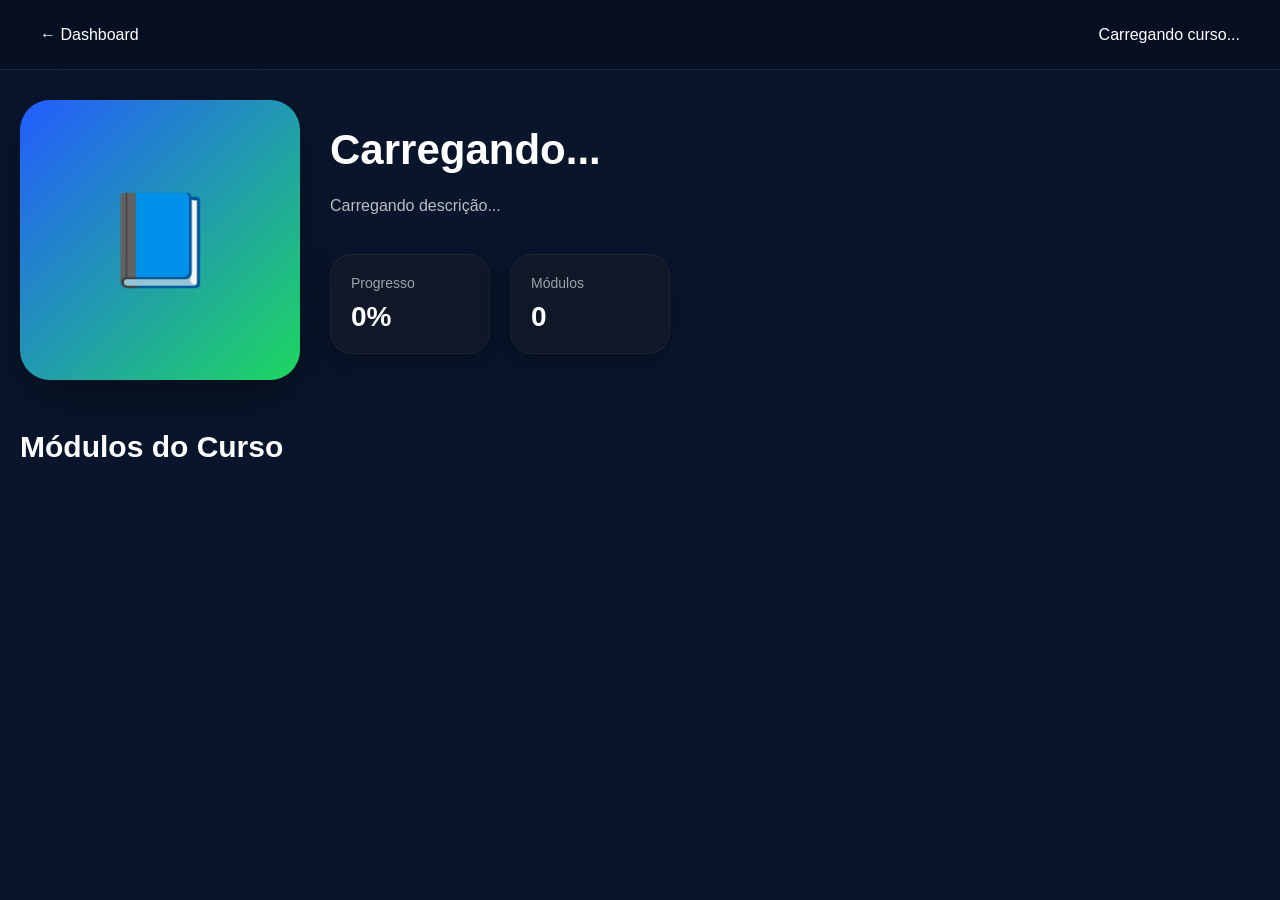
==== course.html @ 8aaa253e "First commit" ====
<!DOCTYPE html>
<html lang="pt-BR">
<head>

  <meta charset="UTF-8">

  <meta
    name="viewport"
    content="width=device-width, initial-scale=1.0"
  >

  <title>Curso</title>

  <link rel="stylesheet" href="css/style.css">
  <link rel="stylesheet" href="css/course.css">

</head>
<body>

<header class="topbar">

  <a href="dashboard.html">
    ← Dashboard
  </a>

  <div id="courseTitle">
    Carregando curso...
  </div>

</header>

<main class="course-container">

  <!-- HERO -->

  <section class="course-hero">

    <div class="course-cover" id="courseCover">
      📘
    </div>

    <div class="course-info">

      <h1 id="courseName">
        Carregando...
      </h1>

      <p id="courseDescription">
        Carregando descrição...
      </p>

      <div class="course-meta">

        <div class="meta-card">

          <span class="meta-label">
            Progresso
          </span>

          <span class="meta-value" id="courseProgress">
            0%
          </span>

        </div>

        <div class="meta-card">

          <span class="meta-label">
            Módulos
          </span>

          <span class="meta-value" id="moduleCount">
            0
          </span>

        </div>

      </div>

    </div>

  </section>

  <!-- MÓDULOS -->

  <section class="modules-section">

    <div class="section-header">

      <h2>
        Módulos do Curso
      </h2>

    </div>

    <div id="modulesGrid" class="modules-grid">

      <!-- módulos carregados via JS -->

    </div>

  </section>

</main>

<script src="js/course.js"></script>

</body>
</html>
---- css/style.css ----
*{
  margin:0;
  padding:0;
  box-sizing:border-box;
}

body{
  font-family:Arial;
  background:#09152b;
  color:white;
  touch-action:manipulation;
}

html{
  touch-action:manipulation;
}

a{
  color:white;
  text-decoration:none;
}

.topbar{
  height:70px;
  background:#071022;
  display:flex;
  align-items:center;
  justify-content:space-between;
  padding:0 40px;
  border-bottom:1px solid rgba(255,255,255,.1);
}

.container{
  width:90%;
  max-width:1200px;
  margin:auto;
  padding:40px 0;
}

.login-container{
  width:100%;
  height:100vh;
  display:flex;
  justify-content:center;
  align-items:center;
}

.login-card{
  width:400px;
  background:#13203b;
  padding:40px;
  border-radius:20px;
}

.login-card h1{
  margin-bottom:10px;
}

.login-card p{
  margin-bottom:30px;
  opacity:.7;
}

input{
  width:100%;
  height:50px;
  border:none;
  border-radius:10px;
  padding:0 15px;
  margin-bottom:20px;
}

button{
  height:50px;
  border:none;
  border-radius:10px;
  background:#245cff;
  color:white;
  cursor:pointer;
  padding:0 30px;
}

.card{
  background:#13203b;
  border-radius:20px;
  padding:30px;
}


/* NAV */

.topbar nav{
  display:flex;
  align-items:center;

  gap:12px;

  flex-wrap:wrap;
}

/* LINKS */

.topbar nav a{
  height:42px;

  padding:0 18px;

  display:flex;
  align-items:center;
  justify-content:center;

  border-radius:14px;

  text-decoration:none;

  color:rgba(255,255,255,.75);

  font-size:14px;
  font-weight:700;

  transition:
    background .2s,
    color .2s,
    transform .2s;
}

/* HOVER */

.topbar nav a:hover{
  background:#13203b;

  color:white;

  transform:translateY(-2px);
}

/* LINK ATIVO */

.topbar nav a.active{
  background:#245cff;

  color:white;

  box-shadow:
    0 10px 25px rgba(36,92,255,.35);
}

/* MOBILE */

@media(max-width:768px){

  .topbar{
    padding:15px;

    flex-direction:column;
    align-items:flex-start;
  }

  .logo{
    font-size:18px;
  }

  .topbar nav{
    width:100%;

    display:grid;

    grid-template-columns:
      repeat(3, 1fr);

    gap:10px;
  }

  .topbar nav a{
    width:100%;
  }

}
---- css/course.css ----
.course-container{
  width:100%;
  max-width:1400px;

  margin:auto;

  padding:30px 20px 60px;
}

/* HERO */

.course-hero{
  display:grid;

  grid-template-columns:
    280px 1fr;

  gap:30px;

  margin-bottom:50px;
}

/* COVER */

.course-cover{
  width:100%;
  height:280px;

  border-radius:30px;

  background:
    linear-gradient(
      135deg,
      #245cff,
      #1ed760
    );

  display:flex;
  align-items:center;
  justify-content:center;

  font-size:90px;

  box-shadow:
    0 20px 50px rgba(0,0,0,.3);
}

/* INFO */

.course-info{
  display:flex;
  flex-direction:column;
  justify-content:center;
}

.course-info h1{
  color:white;

  font-size:42px;
  font-weight:800;

  margin-bottom:18px;
}

.course-info p{
  color:rgba(255,255,255,.72);

  font-size:16px;

  line-height:1.7;

  max-width:700px;

  margin-bottom:35px;
}

/* META */

.course-meta{
  display:flex;
  gap:20px;

  flex-wrap:wrap;
}

.meta-card{
  min-width:160px;

  padding:20px;

  border-radius:22px;

  background:#101827;

  border:1px solid rgba(255,255,255,.05);

  box-shadow:
    0 10px 30px rgba(0,0,0,.25);
}

.meta-label{
  display:block;

  color:rgba(255,255,255,.6);

  font-size:14px;

  margin-bottom:10px;
}

.meta-value{
  color:white;

  font-size:28px;
  font-weight:800;
}

/* SECTION */

.section-header{
  margin-bottom:25px;
}

.section-header h2{
  color:white;

  font-size:30px;
  font-weight:800;
}

/* GRID */

.modules-grid{
  display:grid;

  grid-template-columns:
    repeat(auto-fit, minmax(280px, 1fr));

  gap:22px;
}

/* MODULE CARD */

.module-card{
  background:#101827;

  border-radius:26px;

  padding:24px;

  border:1px solid rgba(255,255,255,.05);

  box-shadow:
    0 15px 40px rgba(0,0,0,.25);

  transition:
    transform .2s,
    border-color .2s;
}

.module-card:hover{
  transform:translateY(-4px);

  border-color:#245cff;
}

.module-number{
  width:46px;
  height:46px;

  border-radius:14px;

  background:#245cff;

  display:flex;
  align-items:center;
  justify-content:center;

  color:white;

  font-size:18px;
  font-weight:800;

  margin-bottom:20px;
}

.module-card h3{
  color:white;

  font-size:22px;
  font-weight:800;

  margin-bottom:12px;
}

.module-card p{
  color:rgba(255,255,255,.7);

  font-size:14px;

  line-height:1.6;

  margin-bottom:25px;
}

/* BUTTON */

.module-btn{
  width:100%;
  height:48px;

  border:none;
  border-radius:14px;

  background:#245cff;

  color:white;

  font-size:14px;
  font-weight:700;

  cursor:pointer;

  transition:.2s;
}

.module-btn:hover{
  background:#3b6cff;
}

/* MOBILE */

@media(max-width:900px){

  .course-hero{
    grid-template-columns:1fr;
  }

  .course-cover{
    height:220px;
    font-size:70px;
  }

}

@media(max-width:768px){

  .course-container{
    padding:20px 15px 40px;
  }

  .course-info h1{
    font-size:30px;
  }

  .course-info p{
    font-size:15px;
  }

  .meta-card{
    flex:1;
  }

  .modules-grid{
    grid-template-columns:1fr;
  }

}
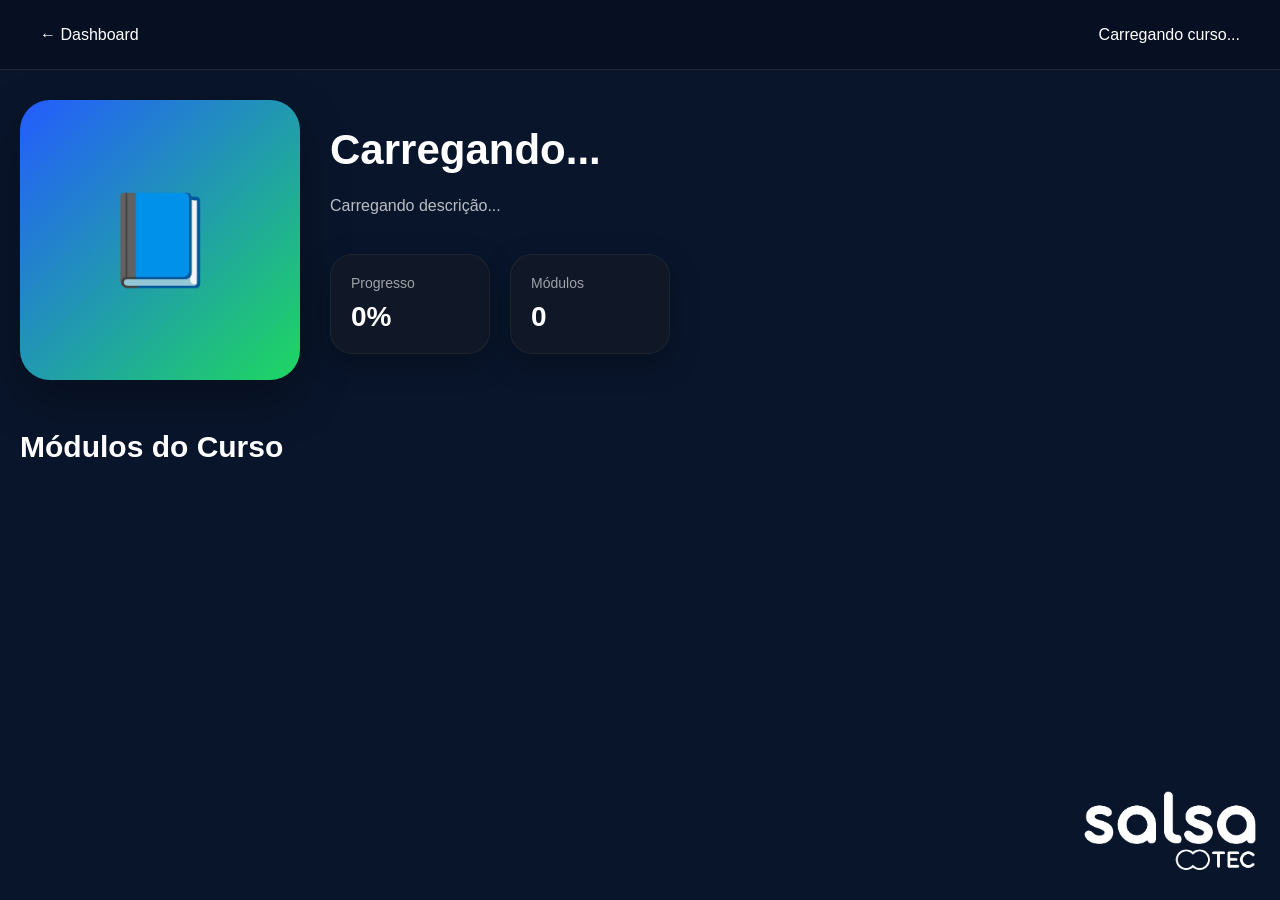
==== commit b2aa432c: "upds" ====
--- a/course.html
+++ b/course.html
@@ -104,6 +104,6 @@
 </main>
 
 <script src="js/course.js"></script>
-
+<img src="img/mascote.png" class="mascote-fixo" alt="Mascote" />
 </body>
 </html>
--- a/css/style.css
+++ b/css/style.css
@@ -175,4 +175,14 @@
     width:100%;
   }
 
+}
+
+.mascote-fixo {
+  position: fixed;
+  bottom: 20px;
+  right: 20px;
+  width: 180px; /* ajuste conforme necessário */
+  height: auto;
+  z-index: 9999;
+  pointer-events: none; /* evita atrapalhar cliques */
 }
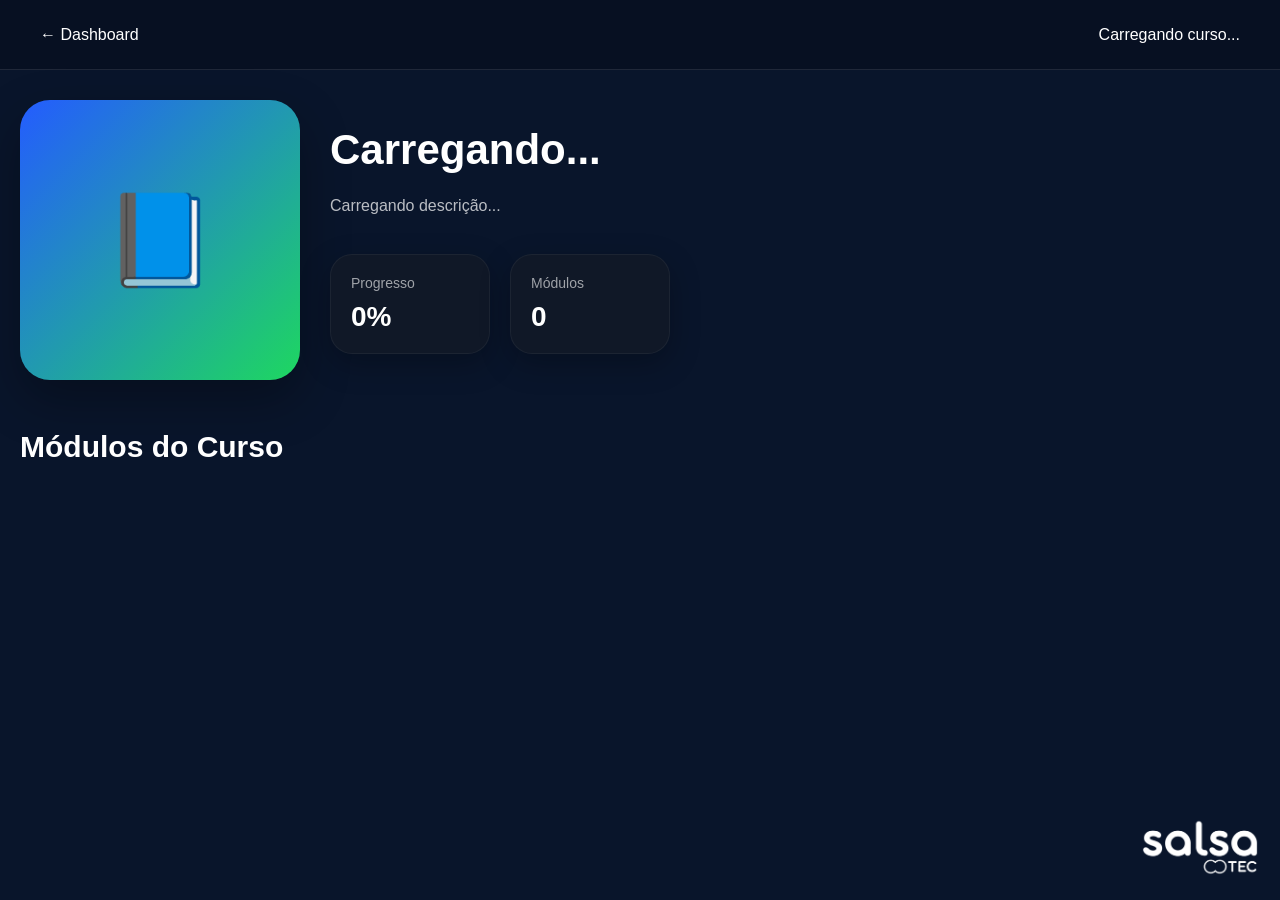
==== commit da485841: "CSS" ====
--- a/course.html
+++ b/course.html
@@ -9,7 +9,7 @@
     content="width=device-width, initial-scale=1.0"
   >
 
-  <title>Curso</title>
+  <title>EAD - Curso</title>
 
   <link rel="stylesheet" href="css/style.css">
   <link rel="stylesheet" href="css/course.css">
--- a/css/style.css
+++ b/css/style.css
@@ -181,7 +181,7 @@
   position: fixed;
   bottom: 20px;
   right: 20px;
-  width: 180px; /* ajuste conforme necessário */
+  width: 120px; /* ajuste conforme necessário */
   height: auto;
   z-index: 9999;
   pointer-events: none; /* evita atrapalhar cliques */
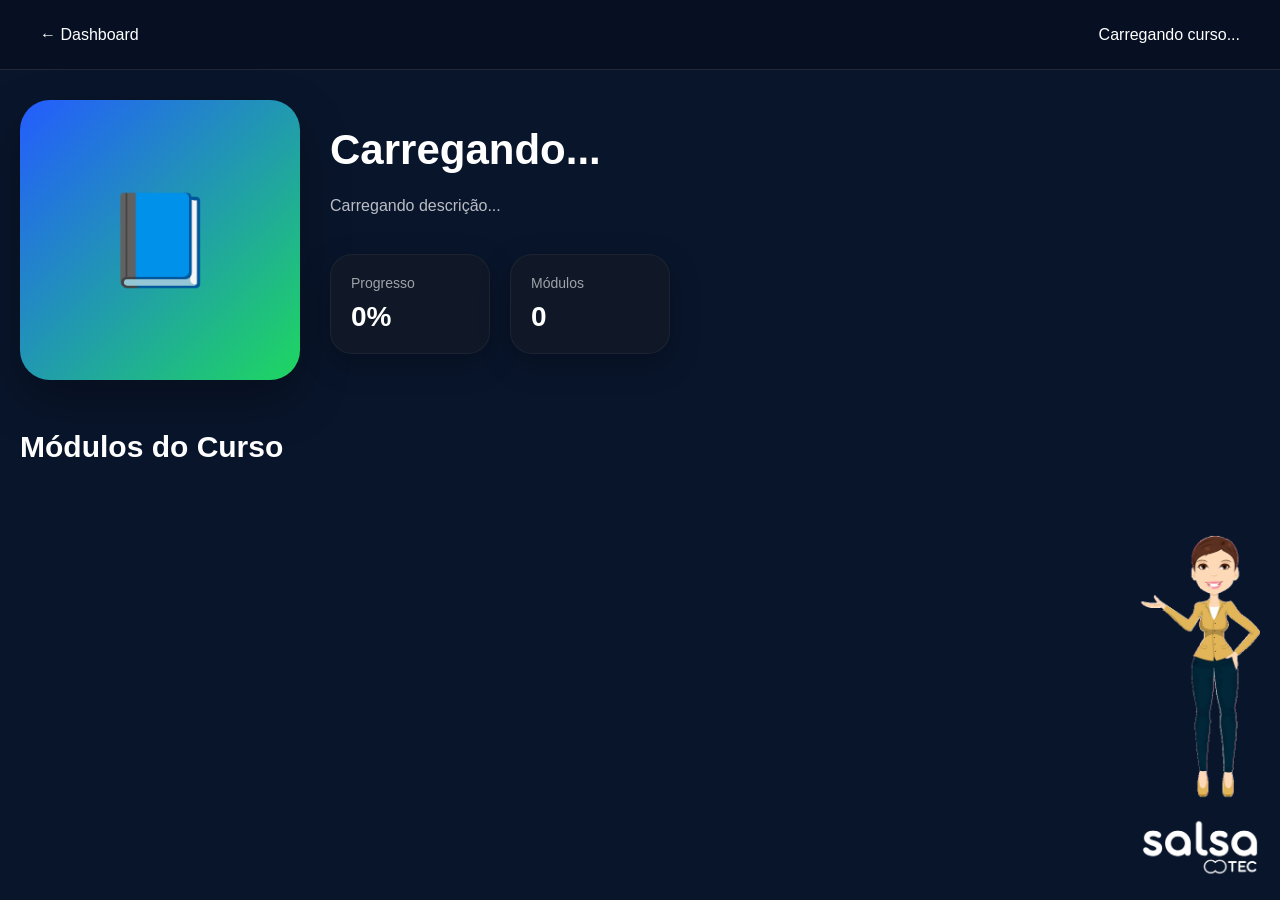
==== commit 2602abfb: "MASCOTE" ====
--- a/course.html
+++ b/course.html
@@ -105,5 +105,6 @@
 
 <script src="js/course.js"></script>
 <img src="img/mascote.png" class="mascote-fixo" alt="Mascote" />
+<img src="gifs/talking.gif" class="mascote-fixo-gif" alt="Mascote" />
 </body>
 </html>
--- a/css/style.css
+++ b/css/style.css
@@ -185,4 +185,50 @@
   height: auto;
   z-index: 9999;
   pointer-events: none; /* evita atrapalhar cliques */
+
+  animation: entrarMascote 0.8s cubic-bezier(0.22, 1, 0.36, 1) forwards;
+}
+.mascote-fixo-gif {
+  position: fixed;
+  bottom: 100px;
+  right: 20px;
+  width: 120px;
+  height: auto;
+  z-index: 9999;
+  pointer-events: none;
+  
+  /* 👇 Animação de entrada */
+  animation: entrarMascoteFlip 1.6s cubic-bezier(0.22, 1, 0.36, 1) forwards;
+}
+
+@keyframes entrarMascote {
+  0% {
+    opacity: 0;
+    transform: translateX(500px); /* Começa invisível e deslocado pra direita */
+  }
+  100% {
+    opacity: 1;
+    transform: translateX(0); /* Fica visível na posição original */
+  }
+}
+
+/* ♿ Respeita usuários que preferem menos animações */
+@media (prefers-reduced-motion: reduce) {
+  .mascote-fixo-gif { animation: none; opacity: 1; }
+}
+
+@keyframes entrarMascoteFlip {
+  0% {
+    opacity: 0;
+    transform: scaleX(-1) translateX(-500px); /* Começa invisível e deslocado pra direita */
+  }
+  100% {
+    opacity: 1;
+    transform: scaleX(-1) translateX(0); /* Fica visível na posição original */
+  }
+}
+
+/* ♿ Respeita usuários que preferem menos animações */
+@media (prefers-reduced-motion: reduce) {
+  .mascote-fixo-gif { animation: none; opacity: 1; }
 }
